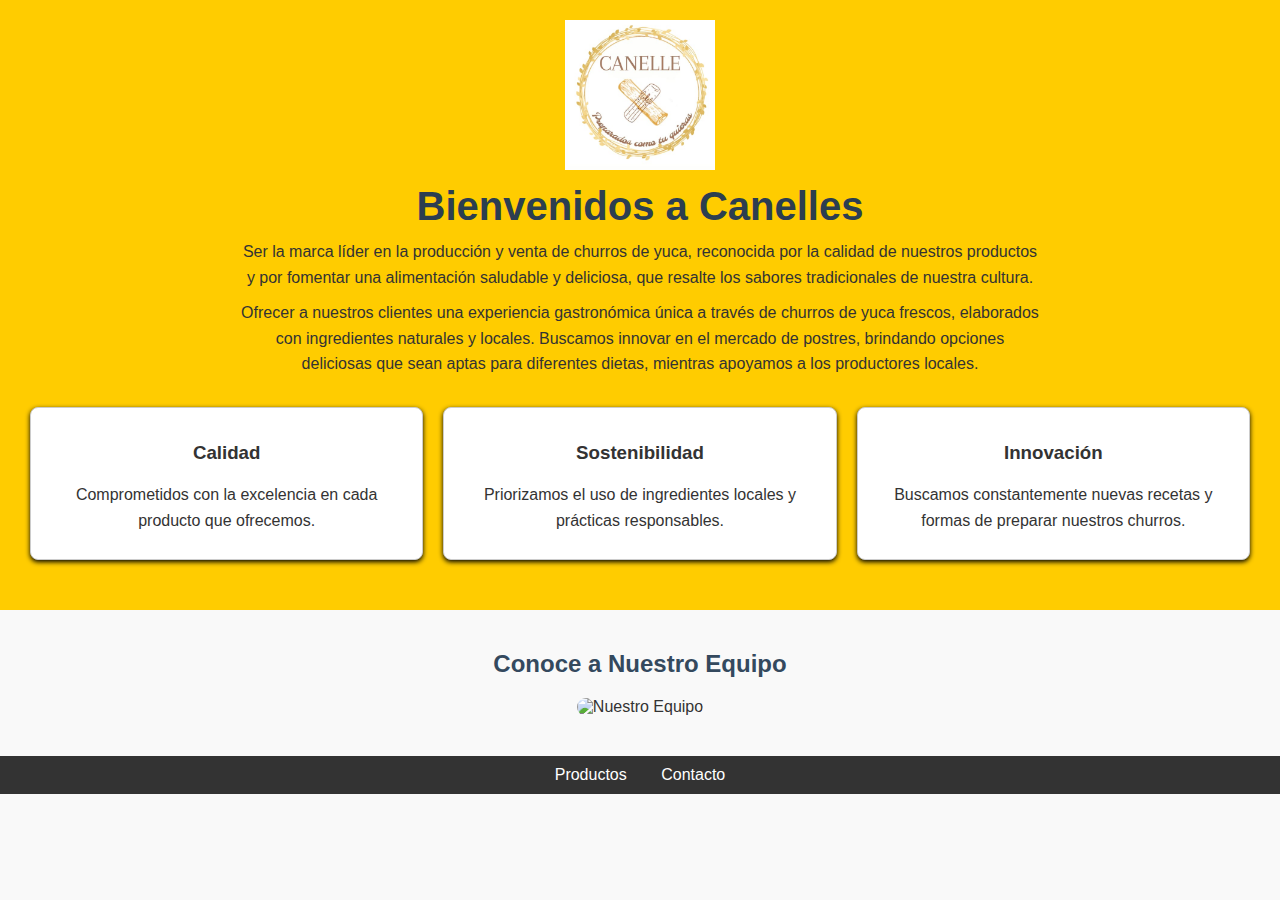
==== index.html @ 6f81c837 "Add files via upload" ====
<!DOCTYPE html>
<html lang="es">
<head>
    <meta charset="UTF-8">
    <meta name="viewport" content="width=device-width, initial-scale=1.0">
    <link rel="stylesheet" href="styles.css">
    <title>Inicio - canelles</title>
    <style>
        body {
            font-family: Arial, sans-serif;
            margin: 0;
            padding: 0;
            background-color: #f9f9f9;
            color: #333;
        }
        header {
            background-color: #ffcc00; /* Color de fondo del encabezado */
            padding: 20px;
            text-align: center;
        }
        .logo img {
            max-width: 150px; /* Tamaño del logo */
        }
        h1 {
            margin: 10px 0;
            font-size: 2.5em;
        }
        p {
            max-width: 800px;
            margin: 10px auto;
            line-height: 1.6;
        }
        section.equipo {
            text-align: center;
            margin: 40px 0;
        }
        section.equipo img {
            max-width: 100%;
            height: auto;
            border-radius: 10px; /* Bordes redondeados para la imagen del equipo */
        }
        footer {
            background-color: #333;
            color: white;
            padding: 10px 0;
            text-align: center;
        }
        footer nav a {
            color: white;
            margin: 0 15px;
            text-decoration: none;
        }
        footer nav a:hover {
            text-decoration: underline; /* Subrayar al pasar el mouse */
        }
        .valores {
            display: flex;
            justify-content: space-around;
            margin: 20px 0;
            flex-wrap: wrap;
        }
        .valor {
            background-color: #fff;
            border: 1px solid #ccc;
            border-radius: 8px;
            padding: 15px;
            margin: 10px;
            flex: 1 1 200px; /* Flexibilidad en el tamaño */
            box-shadow: 0 2px 5px rgba(0, 0, 0.1);
        }
    </style>
</head>
<body>
    <header>
        <div class="logo">
            <img src="logo.jpg" alt="Logo de la Empresa">
        </div>
        <h1>Bienvenidos a Canelles</h1>
        <p>Ser la marca líder en la producción y venta de churros de yuca, reconocida por la calidad de nuestros productos y por fomentar una alimentación saludable y deliciosa, que resalte los sabores tradicionales de nuestra cultura.</p>
        <p>Ofrecer a nuestros clientes una experiencia gastronómica única a través de churros de yuca frescos, elaborados con ingredientes naturales y locales. Buscamos innovar en el mercado de postres, brindando opciones deliciosas que sean aptas para diferentes dietas, mientras apoyamos a los productores locales.</p>
        
        <div class="valores">
            <div class="valor">
                <h3>Calidad</h3>
                <p>Comprometidos con la excelencia en cada producto que ofrecemos.</p>
            </div>
            <div class="valor">
                <h3>Sostenibilidad</h3>
                <p>Priorizamos el uso de ingredientes locales y prácticas responsables.</p>
            </div>
            <div class="valor">
                <h3>Innovación</h3>
                <p>Buscamos constantemente nuevas recetas y formas de preparar nuestros churros.</p>
            </div>
        </div>
    </header>
    
    <section class="equipo">
        <h2>Conoce a Nuestro Equipo</h2>
        <img src="equipo.jpg" alt="Nuestro Equipo">
    </section>
    
    <footer>
        <nav>
            <a href="catalogo.html">Productos</a>
            <a href="contacto.html">Contacto</a>
        </nav>
    </footer>
</body>
</html>
---- styles.css ----
/* Estilos generales */
body {
    font-family: Arial, sans-serif;
    background-color: #f4f4f4;
    color: #333;
    margin: 0;
    padding: 0;
}

header {
    background-color: #e0e0e0;
    padding: 20px;
    text-align: center;
}

h1 {
    color: #2c3e50;
}

h2 {
    color: #34495e;
}

p {
    line-height: 1.6;
}

/* Estilos para el logo */
.logo img {
    max-width: 150px;
}

/* Sección de productos */
.productos {
    display: flex;
    flex-wrap: wrap;
    justify-content: center;
    padding: 20px;
}

.producto {
    background-color: #ffffff;
    border: 1px solid #ddd;
    border-radius: 5px;
    margin: 10px;
    padding: 15px;
    width: 200px;
    text-align: center;
    cursor: pointer;
    transition: transform 0.2s;
}

.producto:hover {
    transform: scale(1.05);
}

/* Estilo para el formulario de contacto */
.contacto {
    background-color: #ffffff;
    padding: 20px;
    border-radius: 5px;
    margin: 20px;
}

form {
    display: flex;
    flex-direction: column;
}

label {
    margin: 10px 0 5px;
}

input, textarea {
    padding: 10px;
    border: 1px solid #ddd;
    border-radius: 5px;
    margin-bottom: 10px;
}

button {
    background-color: #2c3e50;
    color: white;
    border: none;
    padding: 10px;
    border-radius: 5px;
    cursor: pointer;
    transition: background-color 0.3s;
}

button:hover {
    background-color: #34495e;
}

/* Estilos para el pie de página */
footer {
    background-color: #e0e0e0;
    padding: 10px;
    text-align: center;
}

nav a {
    margin: 0 15px;
    text-decoration: none;
    color: #2c3e50;
}

nav a:hover {
    text-decoration: underline;
}
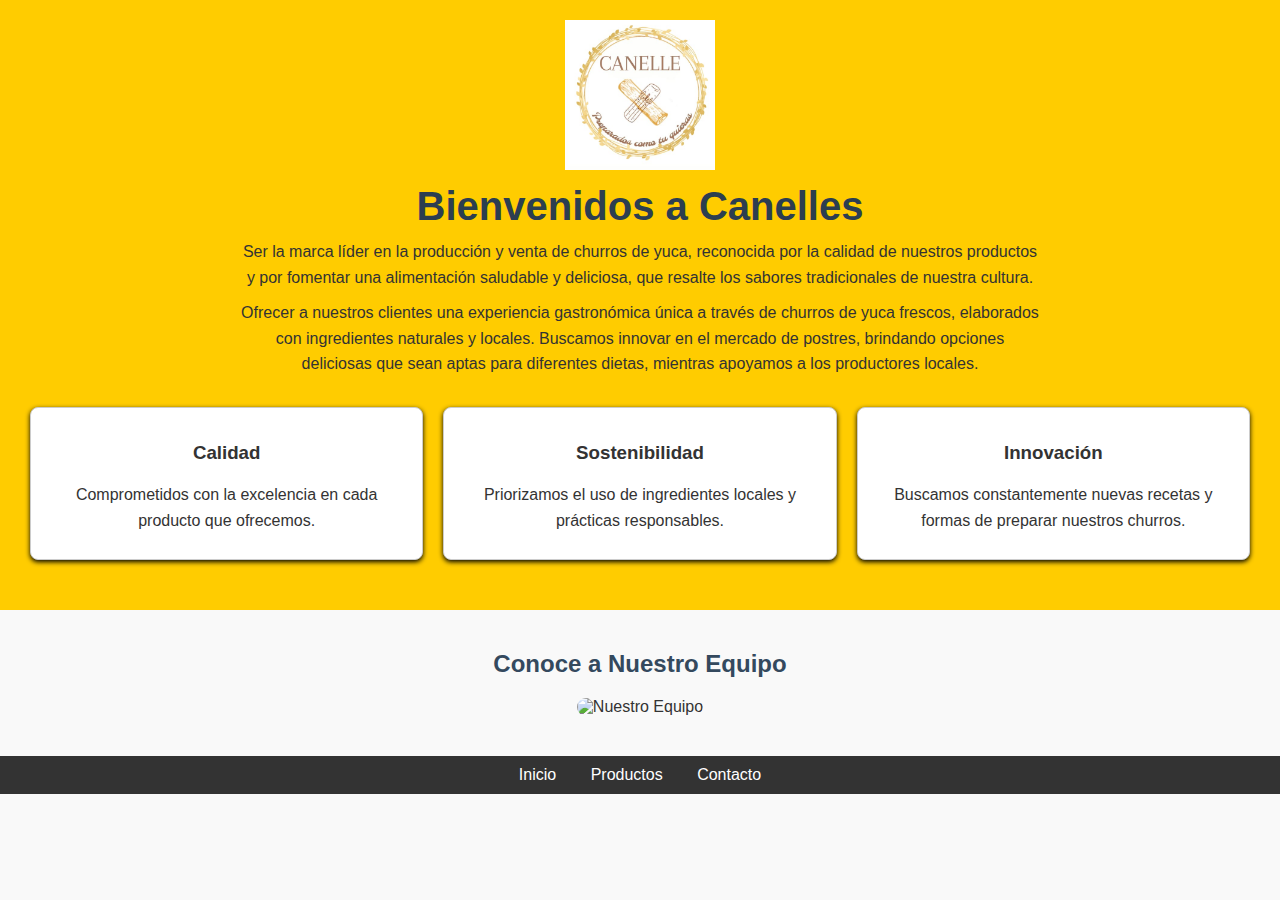
==== commit e4340bf8: "Update index.html" ====
--- a/index.html
+++ b/index.html
@@ -102,9 +102,10 @@
     
     <footer>
         <nav>
-            <a href="catalogo.html">Productos</a>
-            <a href="contacto.html">Contacto</a>
-        </nav>
+        <a href="index.html">Inicio</a>
+        <a href="catalogo.html">Productos</a>
+        <a href="contacto.html">Contacto</a>
+    </nav>
     </footer>
 </body>
-</html>+</html>
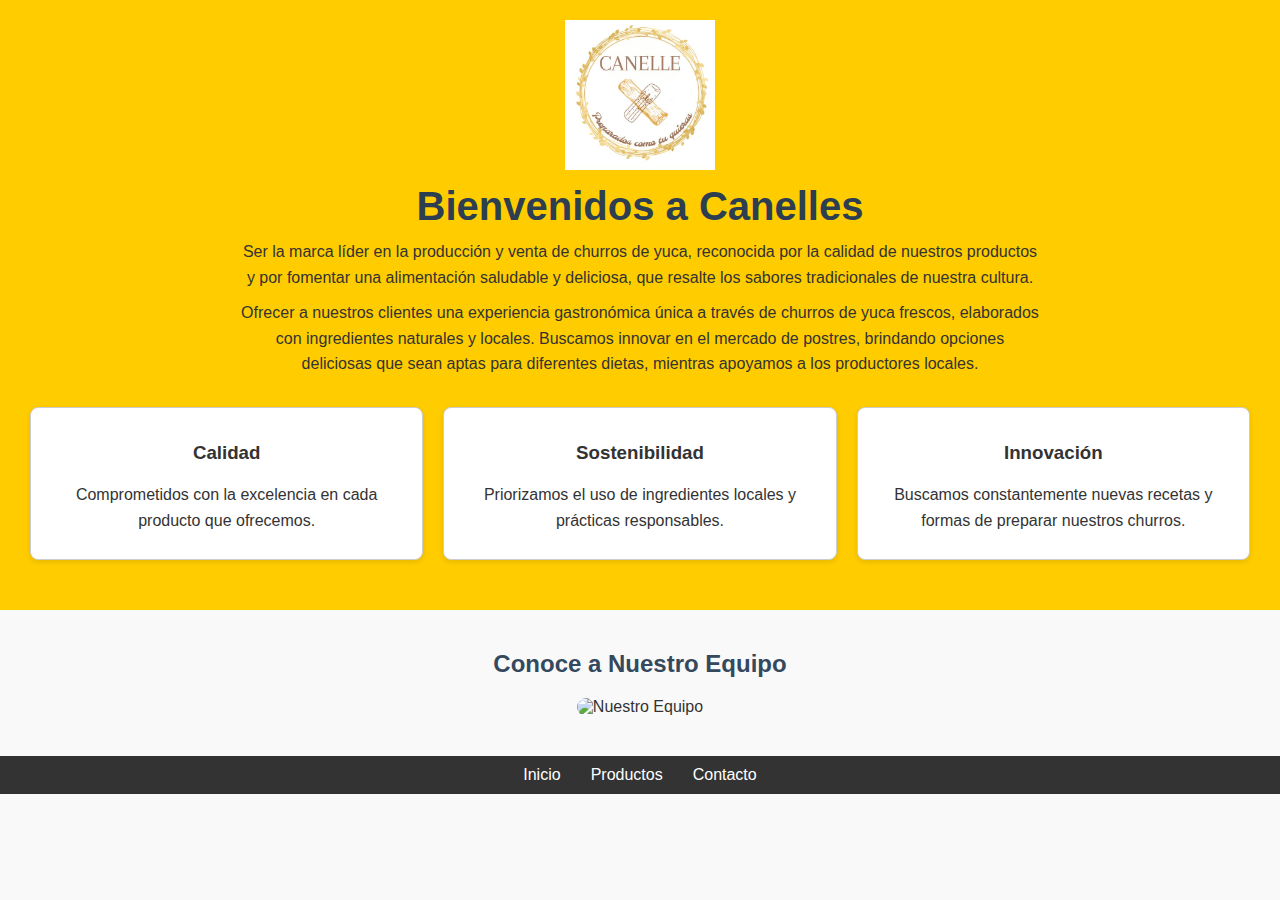
==== commit 5c477b34: "Update index.html" ====
--- a/index.html
+++ b/index.html
@@ -4,7 +4,7 @@
     <meta charset="UTF-8">
     <meta name="viewport" content="width=device-width, initial-scale=1.0">
     <link rel="stylesheet" href="styles.css">
-    <title>Inicio - canelles</title>
+    <title>Inicio - Canelles</title>
     <style>
         body {
             font-family: Arial, sans-serif;
@@ -45,13 +45,19 @@
             padding: 10px 0;
             text-align: center;
         }
+        footer nav {
+            display: flex;
+            justify-content: center; /* Centrar los enlaces del menú */
+        }
         footer nav a {
             color: white;
             margin: 0 15px;
             text-decoration: none;
+            transition: color 0.3s; /* Transición suave para el color */
         }
         footer nav a:hover {
             text-decoration: underline; /* Subrayar al pasar el mouse */
+            color: #ffcc00; /* Cambiar color al pasar el mouse */
         }
         .valores {
             display: flex;
@@ -66,7 +72,7 @@
             padding: 15px;
             margin: 10px;
             flex: 1 1 200px; /* Flexibilidad en el tamaño */
-            box-shadow: 0 2px 5px rgba(0, 0, 0.1);
+            box-shadow: 0 2px 5px rgba(0, 0, 0, 0.1);
         }
     </style>
 </head>
@@ -102,10 +108,8 @@
     
     <footer>
         <nav>
-        <a href="index.html">Inicio</a>
-        <a href="catalogo.html">Productos</a>
-        <a href="contacto.html">Contacto</a>
-    </nav>
-    </footer>
-</body>
-</html>
+            <a href="index.html">Inicio</a>
+            <a href="catalogo.html">Productos</a> <!-- Asegúrate de que este enlace apunte a la página correcta -->
+            <a href="contacto.html">Contacto</a>
+        </nav>
+    </
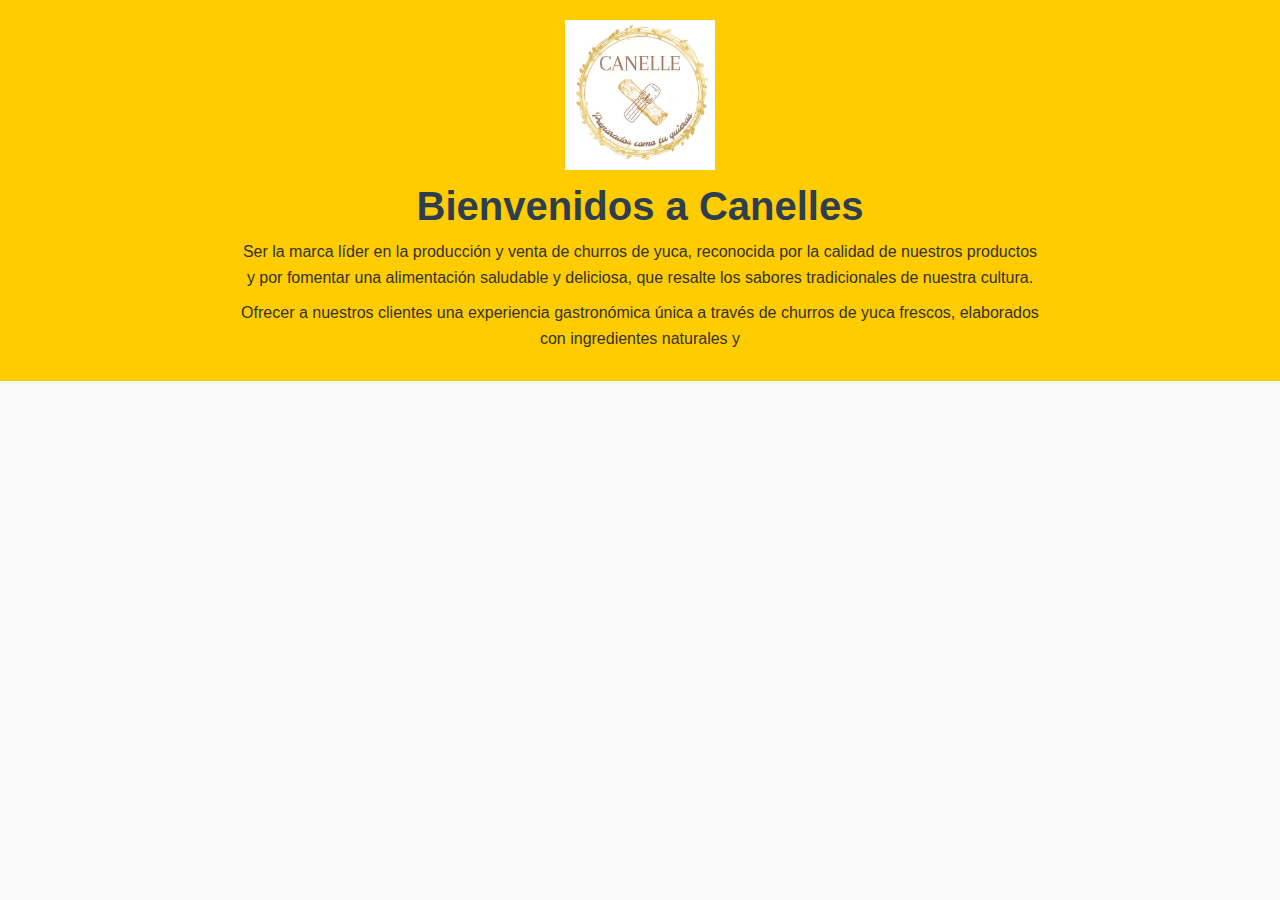
==== commit 47e17ef6: "Update index.html" ====
--- a/index.html
+++ b/index.html
@@ -29,6 +29,28 @@
             max-width: 800px;
             margin: 10px auto;
             line-height: 1.6;
+        }
+        nav {
+            background-color: #333; /* Fondo del menú de navegación */
+            padding: 10px 0;
+        }
+        nav ul {
+            list-style: none;
+            padding: 0;
+            display: flex;
+            justify-content: center; /* Centrar los enlaces del menú */
+        }
+        nav ul li {
+            margin: 0 15px;
+        }
+        nav a {
+            color: white;
+            text-decoration: none;
+            transition: color 0.3s; /* Transición suave para el color */
+        }
+        nav a:hover {
+            text-decoration: underline; /* Subrayar al pasar el mouse */
+            color: #ffcc00; /* Cambiar color al pasar el mouse */
         }
         section.equipo {
             text-align: center;
@@ -83,33 +105,4 @@
         </div>
         <h1>Bienvenidos a Canelles</h1>
         <p>Ser la marca líder en la producción y venta de churros de yuca, reconocida por la calidad de nuestros productos y por fomentar una alimentación saludable y deliciosa, que resalte los sabores tradicionales de nuestra cultura.</p>
-        <p>Ofrecer a nuestros clientes una experiencia gastronómica única a través de churros de yuca frescos, elaborados con ingredientes naturales y locales. Buscamos innovar en el mercado de postres, brindando opciones deliciosas que sean aptas para diferentes dietas, mientras apoyamos a los productores locales.</p>
-        
-        <div class="valores">
-            <div class="valor">
-                <h3>Calidad</h3>
-                <p>Comprometidos con la excelencia en cada producto que ofrecemos.</p>
-            </div>
-            <div class="valor">
-                <h3>Sostenibilidad</h3>
-                <p>Priorizamos el uso de ingredientes locales y prácticas responsables.</p>
-            </div>
-            <div class="valor">
-                <h3>Innovación</h3>
-                <p>Buscamos constantemente nuevas recetas y formas de preparar nuestros churros.</p>
-            </div>
-        </div>
-    </header>
-    
-    <section class="equipo">
-        <h2>Conoce a Nuestro Equipo</h2>
-        <img src="equipo.jpg" alt="Nuestro Equipo">
-    </section>
-    
-    <footer>
-        <nav>
-            <a href="index.html">Inicio</a>
-            <a href="catalogo.html">Productos</a> <!-- Asegúrate de que este enlace apunte a la página correcta -->
-            <a href="contacto.html">Contacto</a>
-        </nav>
-    </
+        <p>Ofrecer a nuestros clientes una experiencia gastronómica única a través de churros de yuca frescos, elaborados con ingredientes naturales y
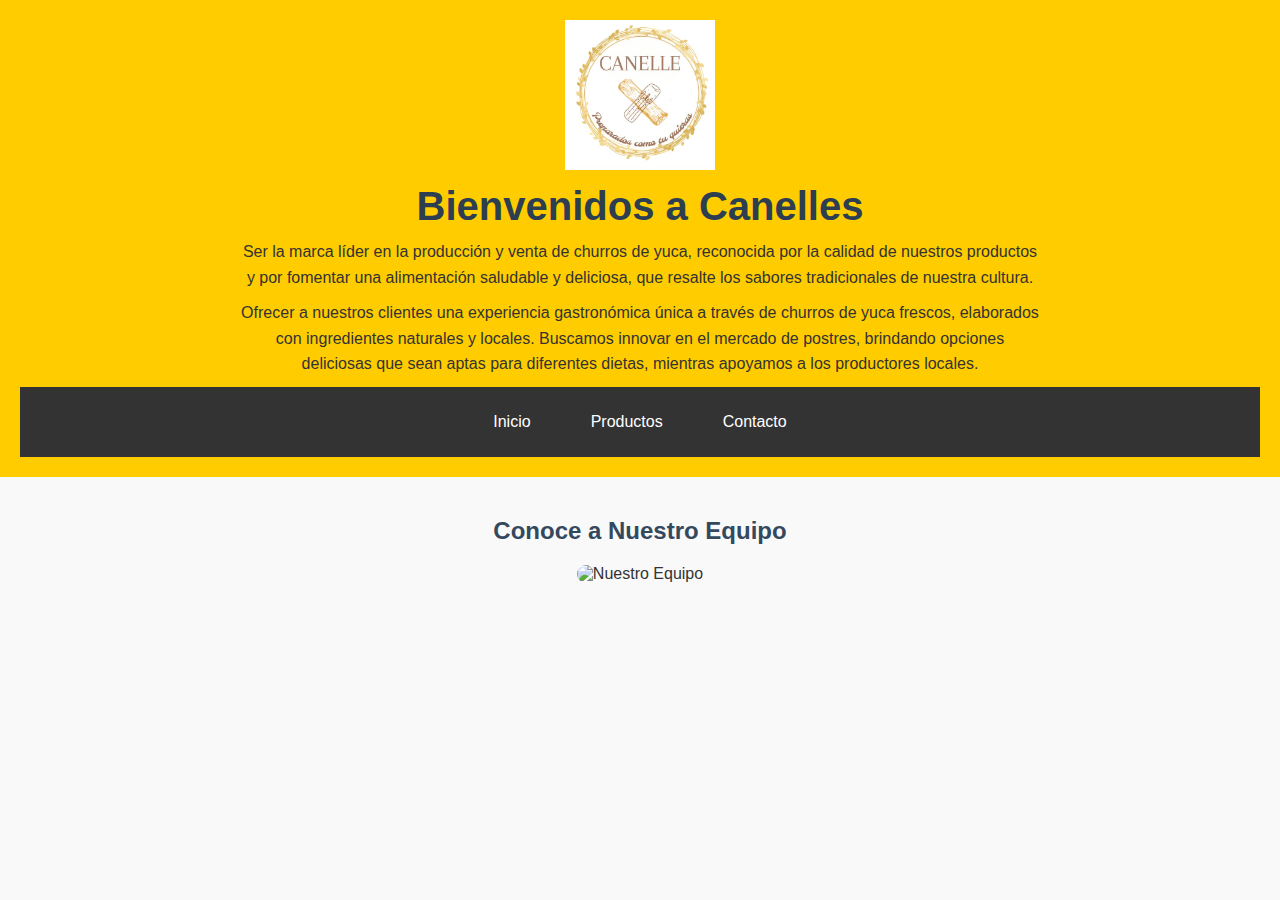
==== commit 2f45f6ce: "Update index.html" ====
--- a/index.html
+++ b/index.html
@@ -105,4 +105,18 @@
         </div>
         <h1>Bienvenidos a Canelles</h1>
         <p>Ser la marca líder en la producción y venta de churros de yuca, reconocida por la calidad de nuestros productos y por fomentar una alimentación saludable y deliciosa, que resalte los sabores tradicionales de nuestra cultura.</p>
-        <p>Ofrecer a nuestros clientes una experiencia gastronómica única a través de churros de yuca frescos, elaborados con ingredientes naturales y
+        <p>Ofrecer a nuestros clientes una experiencia gastronómica única a través de churros de yuca frescos, elaborados con ingredientes naturales y locales. Buscamos innovar en el mercado de postres, brindando opciones deliciosas que sean aptas para diferentes dietas, mientras apoyamos a los productores locales.</p>
+        
+        <nav>
+            <ul>
+                <li><a href="index.html">Inicio</a></li>
+                <li><a href="catalogo.html">Productos</a></li>
+                <li><a href="contacto.html">Contacto</a></li>
+            </ul>
+        </nav>
+    </header>
+
+    <section class="equipo">
+        <h2>Conoce a Nuestro Equipo</h2>
+        <img src="equipo.jpg" alt="Nuestro Equipo">
+    </
